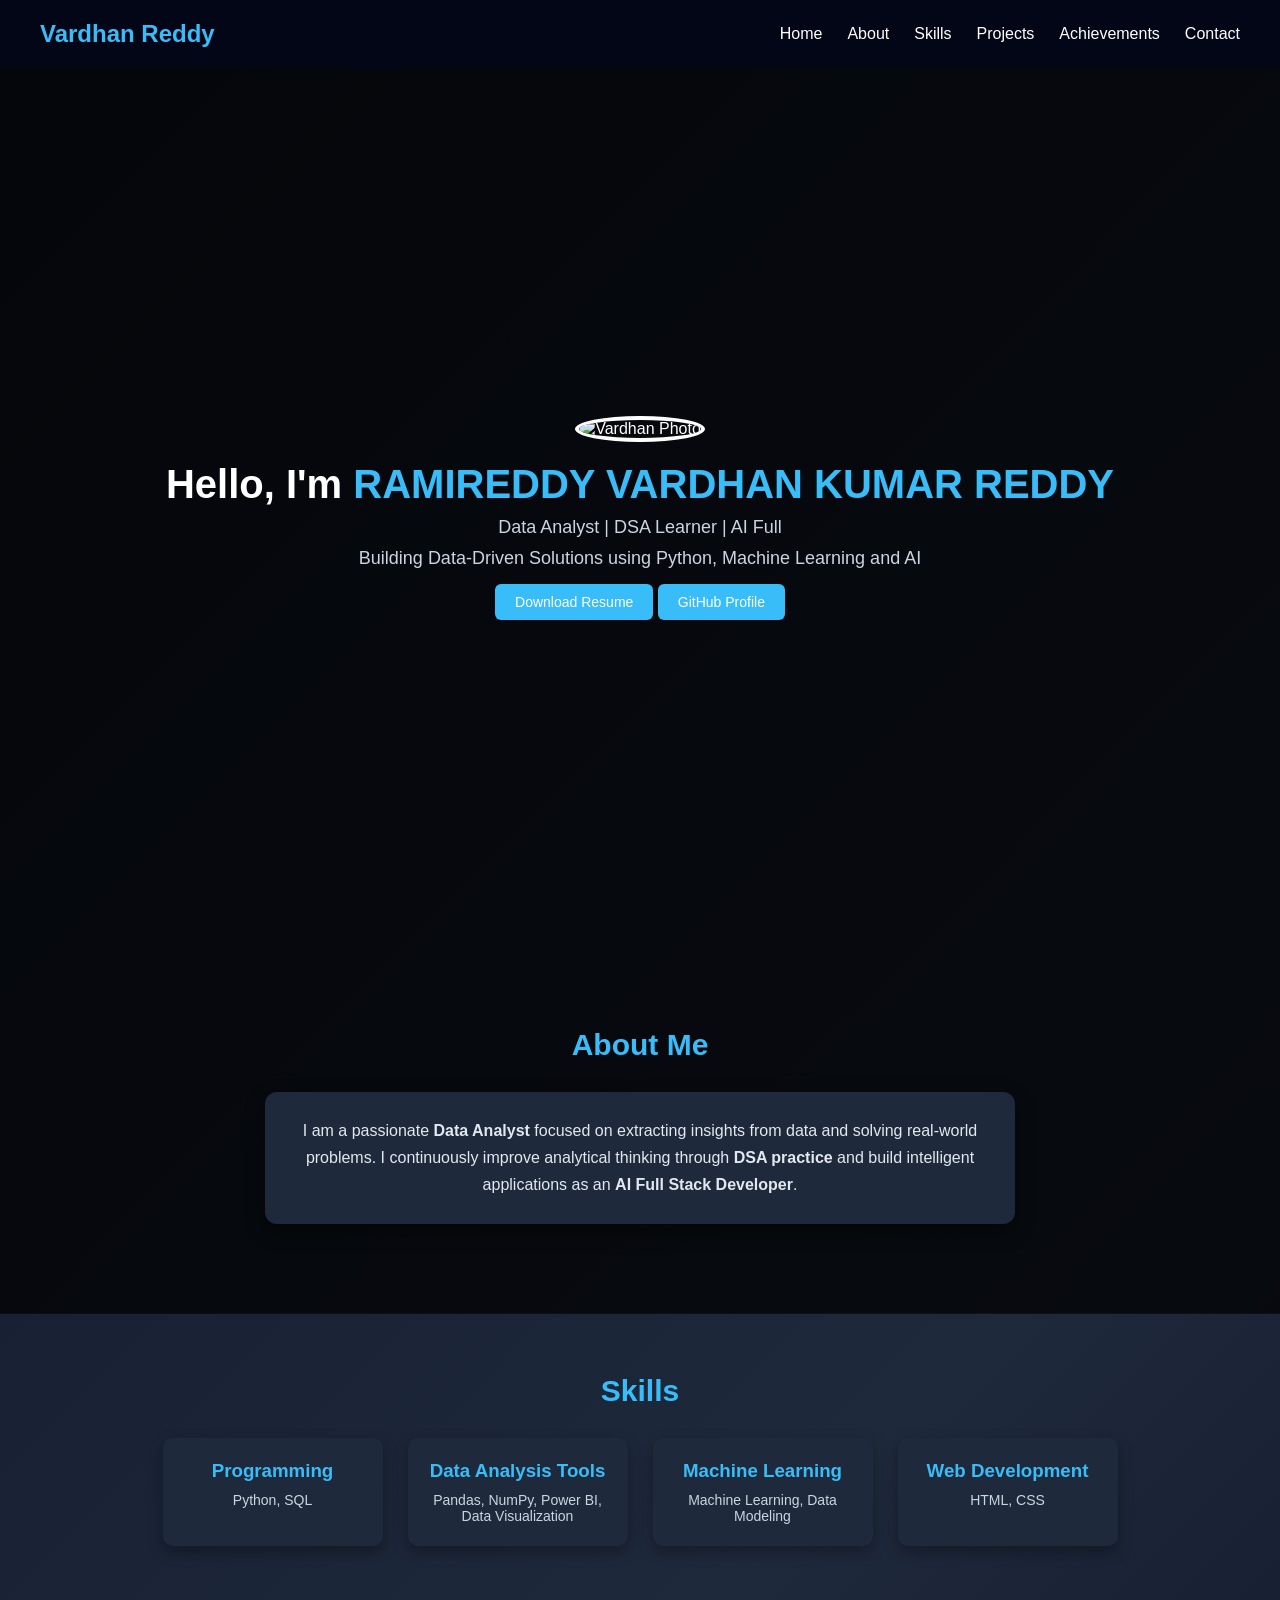
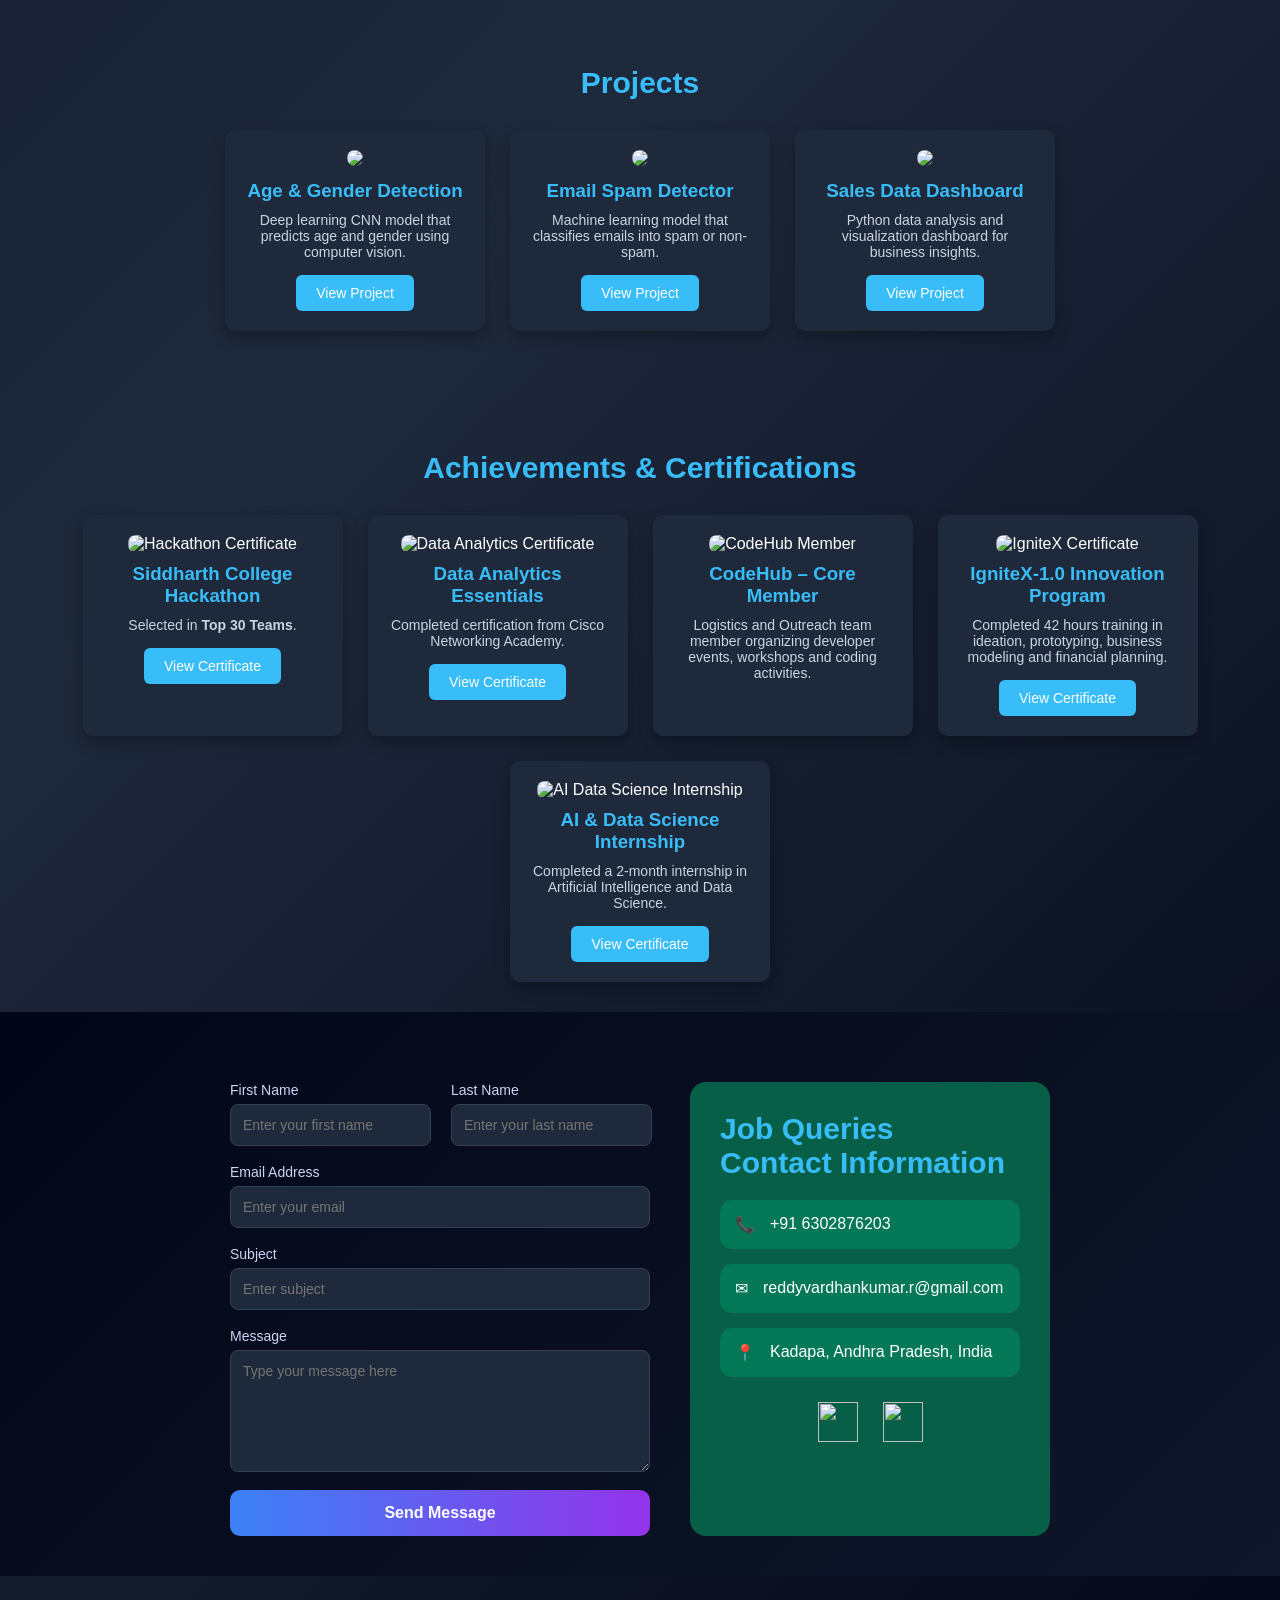
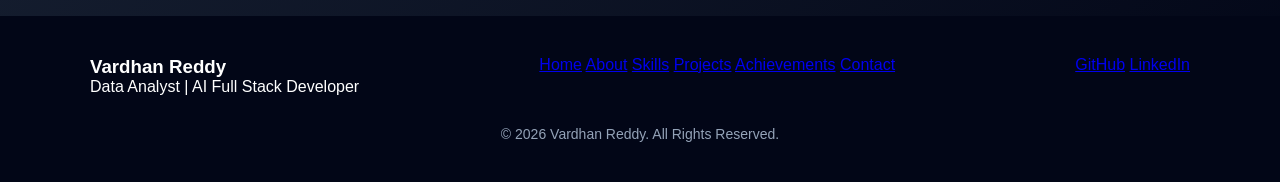
==== index.html @ 413d6df6 "Add files via upload" ====
<!DOCTYPE html>
<html lang="en">

<head>
<meta charset="UTF-8">
<meta name="viewport" content="width=device-width, initial-scale=1.0">

<title>Vardhan Reddy | Data Analyst Portfolio</title>

<link rel="stylesheet" href="style.css">
<link rel="icon" href="images/favicon.png">
</head>

<body>

<header>
<nav class="navbar">

<h2 class="logo">Vardhan Reddy</h2>

<ul class="nav-links">
<li><a href="#home">Home</a></li>
<li><a href="#about">About</a></li>
<li><a href="#skills">Skills</a></li>
<li><a href="#projects">Projects</a></li>
<li><a href="#achievements">Achievements</a></li>
<li><a href="#contact">Contact</a></li>
</ul>

</nav>
</header>


<!-- HERO -->

<section id="home" class="hero">

<div class="hero-text">

<img src="images/profile.png" class="profile-photo" alt="Vardhan Photo">

<h1>Hello, I'm <span>RAMIREDDY VARDHAN KUMAR REDDY</span></h1>

<p id="typing"></p>

<p>
Building Data-Driven Solutions using Python, Machine Learning and AI
</p>

<a href="images/resume/vardhan_resume.pdf" class="btn" download>
Download Resume
</a>

<a href="https://github.com/reddyvardhankumarr-glitch" target="_blank" class="btn">
GitHub Profile
</a>

</div>

</section>


<!-- ABOUT -->

<section id="about">

<h2>About Me</h2>

<div class="about-box">
<p>
I am a passionate <strong>Data Analyst</strong> focused on extracting insights from data and solving real-world problems.
I continuously improve analytical thinking through <strong>DSA practice</strong> and build intelligent applications as an
<strong>AI Full Stack Developer</strong>.
</p>
</div>

</section>


<!-- SKILLS -->

<section id="skills">

<h2>Skills</h2>

<div class="skills-category-container">

<div class="skills-category">
<h3>Programming</h3>
<p>Python, SQL</p>
</div>

<div class="skills-category">
<h3>Data Analysis Tools</h3>
<p>Pandas, NumPy, Power BI, Data Visualization</p>
</div>

<div class="skills-category">
<h3>Machine Learning</h3>
<p>Machine Learning, Data Modeling</p>
</div>

<div class="skills-category">
<h3>Web Development</h3>
<p>HTML, CSS</p>
</div>

</div>

</section>


<!-- PROJECTS -->

<section id="projects">

<h2>Projects</h2>

<div class="projects-container">

<div class="project-card">

<img src="images/project1.png" class="project-img">

<h3>Age & Gender Detection</h3>

<p>
Deep learning CNN model that predicts age and gender using computer vision.
</p>

<a href="https://github.com/yourusername/age-gender-detection" target="_blank" class="btn">
View Project
</a>

</div>

<div class="project-card">

<img src="images/project2.png" class="project-img">

<h3>Email Spam Detector</h3>

<p>
Machine learning model that classifies emails into spam or non-spam.
</p>

<a href="https://github.com/yourusername/email-spam-detector" target="_blank" class="btn">
View Project
</a>

</div>

<div class="project-card">

<img src="images/project3.png" class="project-img">

<h3>Sales Data Dashboard</h3>

<p>
Python data analysis and visualization dashboard for business insights.
</p>

<a href="https://github.com/yourusername/sales-dashboard" target="_blank" class="btn">
View Project
</a>

</div>

</div>

</section>


<!-- ACHIEVEMENTS -->
<section id="achievements">

<h2>Achievements & Certifications</h2>

<div class="projects-container">

<div class="project-card">
<img src="images/hackhaton.png" class="project-img" alt="Hackathon Certificate">
<h3>Siddharth College Hackathon</h3>
<p>Selected in <strong>Top 30 Teams</strong>.</p>
<a href="images/hackaton.jpg" target="_blank" class="btn">View Certificate</a>
</div>


<div class="project-card">
<img src="images/dataessential.png" class="project-img" alt="Data Analytics Certificate">
<h3>Data Analytics Essentials</h3>
<p>Completed certification from Cisco Networking Academy.</p>
<a href="certificates/vardhan data science certificate.pdf" target="_blank" class="btn">
View Certificate
</a>
</div>


<div class="project-card">
<img src="images/codehub.png" class="project-img" alt="CodeHub Member">
<h3>CodeHub – Core Member</h3>
<p>
Logistics and Outreach team member organizing developer events,
workshops and coding activities.
</p>
</div>


<div class="project-card">
<img src="images/wadhwani-cert.png" class="project-img" alt="IgniteX Certificate">
<h3>IgniteX-1.0 Innovation Program</h3>
<p>
Completed 42 hours training in ideation, prototyping,
business modeling and financial planning.
</p>
<a href="certificates/wadwaniinternship.pdf" target="_blank" class="btn">
View Certificate
</a>
</div>


<div class="project-card">
<img src="images/datascience-cert.png" class="project-img" alt="AI Data Science Internship">
<h3>AI & Data Science Internship</h3>
<p>
Completed a 2-month internship in Artificial Intelligence
and Data Science.
</p>
<a href="certificates/datascienceintern.pdf" target="_blank" class="btn">
View Certificate
</a>
</div>

</div>

</section>
<!-- CONTACT -->

<section id="contact">

<div class="contact-wrapper">

<div class="contact-form">

<div class="row">

<div class="field">
<label>First Name</label>
<input type="text" placeholder="Enter your first name">
</div>

<div class="field">
<label>Last Name</label>
<input type="text" placeholder="Enter your last name">
</div>

</div>

<div class="field">
<label>Email Address</label>
<input type="email" placeholder="Enter your email">
</div>

<div class="field">
<label>Subject</label>
<input type="text" placeholder="Enter subject">
</div>

<div class="field">
<label>Message</label>
<textarea rows="6" placeholder="Type your message here"></textarea>
</div>

<button class="send-btn">Send Message</button>

</div>


<div class="contact-info">

<h2>Job Queries<br>Contact Information</h2>

<div class="info-card">
<span>📞</span>
<p>+91 6302876203</p>
</div>

<div class="info-card">
<span>✉</span>
<p>reddyvardhankumar.r@gmail.com</p>
</div>

<div class="info-card">
<span>📍</span>
<p>Kadapa, Andhra Pradesh, India</p>
</div>

<div class="social-container">

<a href="https://github.com/reddyvardhankumarr-glitch" target="_blank">
<img class="icon" src="images/github.png">
</a>

<a href="https://www.linkedin.com/in/vardhan-kumar-reddy-rami-reddy-b41491299" target="_blank">
<img class="icon" src="images/linkedin.png">
</a>

</div>

</div>

</div>

</section>


<footer class="footer">

<div class="footer-container">

<div class="footer-left">
<h3>Vardhan Reddy</h3>
<p>Data Analyst | AI Full Stack Developer</p>
</div>

<div class="footer-links">
<a href="#home">Home</a>
<a href="#about">About</a>
<a href="#skills">Skills</a>
<a href="#projects">Projects</a>
<a href="#achievements">Achievements</a>
<a href="#contact">Contact</a>
</div>

<div class="footer-social">
<a href="https://github.com/reddyvardhankumarr-glitch" target="_blank">GitHub</a>
<a href="https://www.linkedin.com/in/vardhan-kumar-reddy-rami-reddy-b41491299" target="_blank">LinkedIn</a>
</div>

</div>

<p class="footer-copy">
© 2026 Vardhan Reddy. All Rights Reserved.
</p>

</footer>

<button onclick="scrollToTop()" id="topBtn">↑</button>

<script src="script.js"></script>

</body>
</html>
---- style.css ----
*{
margin:0;
padding:0;
box-sizing:border-box;
font-family:Arial, sans-serif;
scroll-behavior:smooth;
}

/* Body */

body{
background:linear-gradient(135deg,#0f172a,#1e293b,#020617);
color:white;
animation:fadeIn 1s ease;
}

@keyframes fadeIn{
from{opacity:0;}
to{opacity:1;}
}

/* ================= */
/* NAVBAR */
/* ================= */

.navbar{
display:flex;
justify-content:space-between;
align-items:center;
padding:20px 40px;
background:#020617;
position:sticky;
top:0;
z-index:1000;
}

.logo{
font-size:24px;
font-weight:bold;
color:#38bdf8;
}

.nav-links{
display:flex;
list-style:none;
}

.nav-links li{
margin-left:25px;
}

.nav-links a{
color:white;
text-decoration:none;
font-size:16px;
transition:0.3s;
}

.nav-links a:hover{
color:#38bdf8;
}

/* ================= */
/* HERO */
/* ================= */

.hero{
height:100vh;
display:flex;
align-items:center;
justify-content:center;
text-align:center;
}

.hero h1{
font-size:40px;
margin-bottom:10px;
}

.hero span{
color:#38bdf8;
}

.hero p{
font-size:18px;
margin-top:10px;
color:#cbd5e1;
max-width:600px;
margin-left:auto;
margin-right:auto;
}

/* Profile Photo */

.profile-photo{
width:220px;
height:220px;
border-radius:50%;
object-fit:cover;
object-position:top;
border:4px solid #fff;
margin-bottom:20px;
}
/* ================= */
/* BUTTONS */
/* ================= */

.btn{
display:inline-block;
margin-top:15px;
padding:10px 20px;
background:#38bdf8;
color:white;
text-decoration:none;
border-radius:6px;
font-size:14px;
transition:0.3s;
}

.btn:hover{
background:#0ea5e9;
}

/* ================= */
/* SECTIONS */
/* ================= */

section{
padding:60px 40px;
text-align:center;
}

section h2{
font-size:30px;
margin-bottom:20px;
color:#38bdf8;
}

/* ================= */
/* ABOUT */
/* ================= */

.about-box{
max-width:750px;
margin:30px auto;
padding:25px 30px;
background:#1e293b;
border-radius:12px;
box-shadow:0 8px 20px rgba(0,0,0,0.4);
line-height:1.7;
color:#e2e8f0;
transition:0.3s;
}

.about-box:hover{
transform:translateY(-5px);
background:#334155;
}

/* ================= */
/* SKILLS */
/* ================= */

.skills-category-container{
display:flex;
justify-content:center;
flex-wrap:wrap;
gap:25px;
margin-top:30px;
}

.skills-category{
background:#1e293b;
padding:22px;
width:220px;
border-radius:10px;
box-shadow:0 6px 15px rgba(0,0,0,0.3);
transition:0.3s;
}

.skills-category:hover{
transform:translateY(-8px);
background:#334155;
}

.skills-category h3{
color:#38bdf8;
margin-bottom:10px;
}

.skills-category p{
color:#cbd5e1;
font-size:14px;
}

/* ================= */
/* PROJECTS */
/* ================= */

.projects-container{
display:flex;
flex-wrap:wrap;
justify-content:center;
gap:25px;
margin-top:30px;
}

.project-card{
width:260px;
padding:20px;
background:#1e293b;
border-radius:10px;
box-shadow:0 6px 15px rgba(0,0,0,0.3);
transition:0.4s;
opacity:0;
transform:translateY(40px);
}

.project-card:hover{
transform:translateY(-10px);
background:#334155;
}

.project-img{
width:100%;
border-radius:8px;
margin-bottom:10px;
}

.project-card h3{
color:#38bdf8;
margin-bottom:10px;
}

.project-card p{
color:#cbd5e1;
font-size:14px;
}
#certifications{
padding:60px 40px;
text-align:center;
}

.cert-container{
display:flex;
justify-content:center;
gap:30px;
flex-wrap:wrap;
margin-top:30px;
}

.cert-card{
width:280px;
background:#1e293b;
border-radius:10px;
overflow:hidden;
text-decoration:none;
color:white;
box-shadow:0 6px 15px rgba(0,0,0,0.3);
transition:0.4s;
}

.cert-card:hover{
transform:translateY(-10px);
background:#334155;
}

.cert-card img{
width:100%;
height:180px;
object-fit:cover;
}

.cert-info{
padding:15px;
}

.cert-info h3{
color:#38bdf8;
margin-bottom:8px;
font-size:18px;
}

.cert-info p{
font-size:14px;
color:#cbd5e1;
}

/* ================= */
/* ACHIEVEMENTS */
/* ================= */

#achievements{
padding-bottom:30px;
}

.achievement-timeline{
max-width:600px;
margin:auto;
margin-top:20px;
}

.timeline-item{
background:#1e293b;
padding:20px;
border-radius:10px;
box-shadow:0 6px 15px rgba(0,0,0,0.3);
margin-bottom:15px;
transition:0.3s;
}

.timeline-item:hover{
transform:translateY(-6px);
background:#334155;
}

.year{
display:inline-block;
background:#38bdf8;
color:#020617;
padding:4px 10px;
border-radius:6px;
font-size:13px;
font-weight:bold;
margin-bottom:10px;
}

.timeline-item p{
color:#cbd5e1;
margin-bottom:12px;
}

/* ================= */
/* CONTACT */
/* ================= */

#contact{
padding:40px 40px;
background:linear-gradient(135deg,#020617,#0f172a);
}

.contact-wrapper{
display:flex;
justify-content:center;
gap:40px;
flex-wrap:wrap;
margin-top:30px;
}

.contact-form{
width:420px;
text-align:left;
}

.row{
display:flex;
gap:20px;
}

.field{
display:flex;
flex-direction:column;
margin-bottom:18px;
width:100%;
}

.field label{
margin-bottom:6px;
font-size:14px;
color:#cbd5f5;
}

.field input,
.field textarea{
background:#1e293b;
border:1px solid #334155;
padding:12px;
border-radius:8px;
color:white;
font-size:14px;
}

.send-btn{
width:100%;
padding:14px;
border:none;
border-radius:10px;
font-size:16px;
font-weight:bold;
background:linear-gradient(90deg,#3b82f6,#9333ea);
color:white;
cursor:pointer;
}

.contact-info{
background:#065f46;
padding:30px;
border-radius:16px;
width:360px;
text-align:left;
}

.info-card{
display:flex;
align-items:center;
gap:15px;
background:#047857;
padding:15px;
border-radius:12px;
margin-bottom:15px;
}

.social-container{
display:flex;
justify-content:center;
gap:25px;
margin-top:25px;
}

.icon{
width:40px;
height:40px;
cursor:pointer;
transition:0.3s;
}

.icon:hover{
transform:scale(1.2);
}

/* ================= */
/* FOOTER */
/* ================= */

.footer{
background:#020617;
padding:40px 20px;
margin-top:40px;
}

.footer-container{
max-width:1100px;
margin:auto;
display:flex;
justify-content:space-between;
flex-wrap:wrap;
gap:30px;
}

.footer-copy{
text-align:center;
margin-top:30px;
color:#94a3b8;
font-size:14px;
}

/* ================= */
/* BACK TO TOP */
/* ================= */

#topBtn{
position:fixed;
bottom:30px;
right:30px;
background:#38bdf8;
color:white;
border:none;
padding:10px 14px;
border-radius:6px;
font-size:18px;
cursor:pointer;
box-shadow:0 4px 10px rgba(0,0,0,0.3);
display:none;
}
.hero,
#about{
background: linear-gradient(rgba(0,0,0,0.75), rgba(0,0,0,0.75)),
url("images/background.png");
background-size: cover;
background-position: center;
background-repeat: no-repeat;
}

/* ================= */
/* MOBILE */
/* ================= */

@media(max-width:768px){

.nav-links{
display:none;
}

.skills-category-container{
flex-direction:column;
align-items:center;
}

.projects-container{
flex-direction:column;
align-items:center;
}

.hero h1{
font-size:28px;
}

.row{
flex-direction:column;
}

.contact-wrapper{
flex-direction:column;
align-items:center;
}

.footer-container{
flex-direction:column;
align-items:center;
text-align:center;
}

}
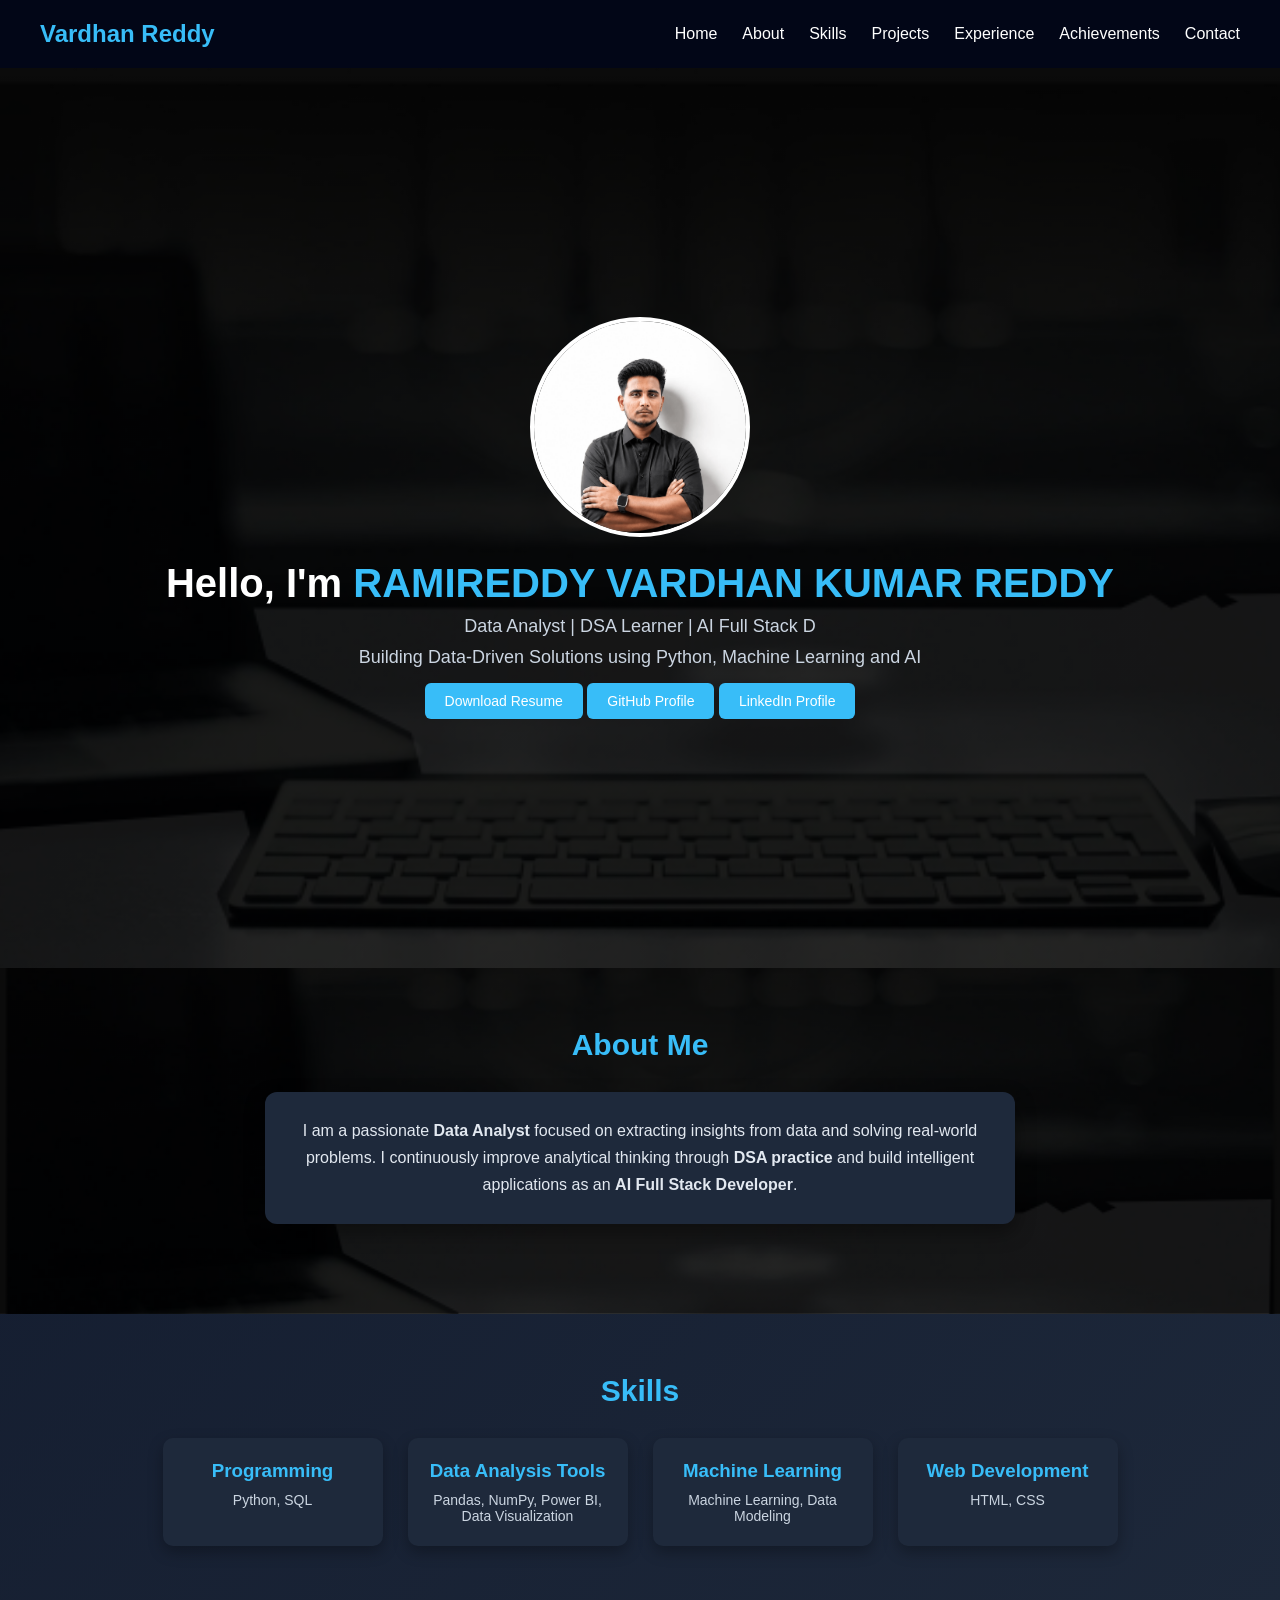
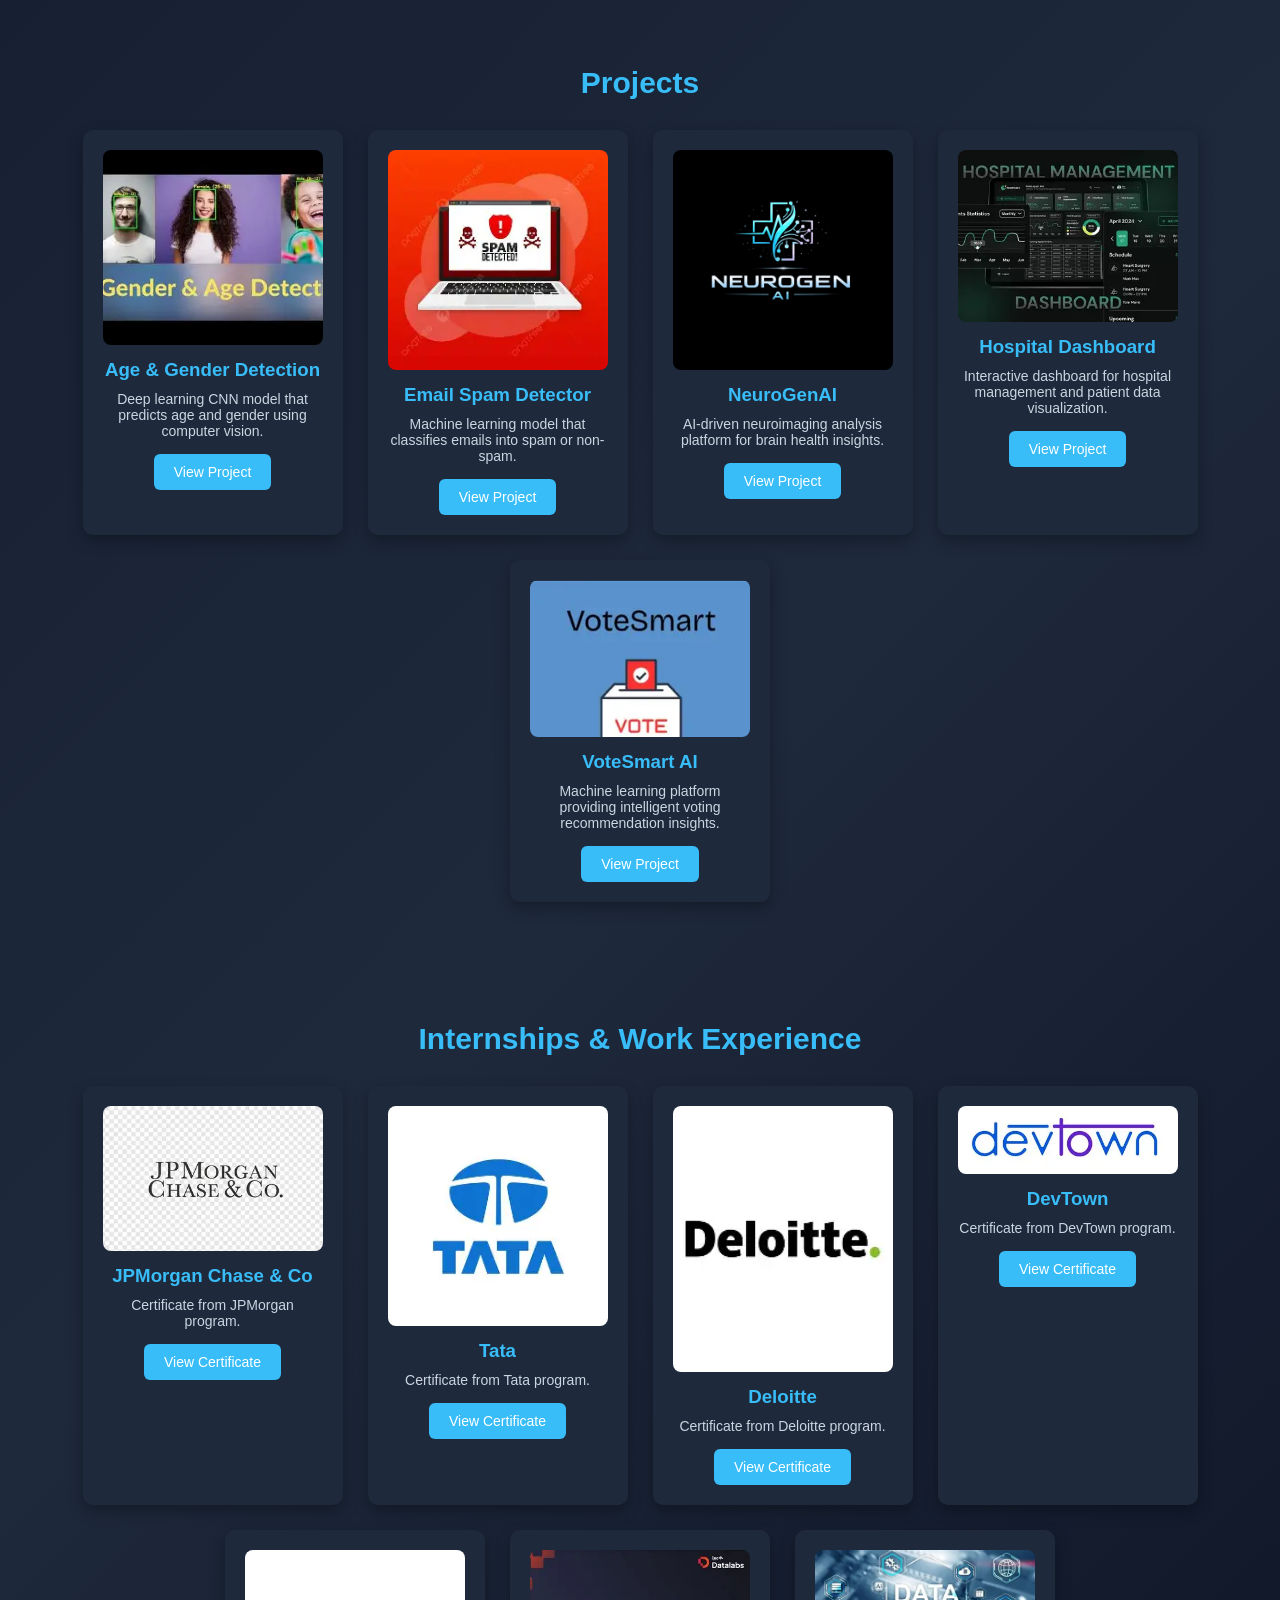
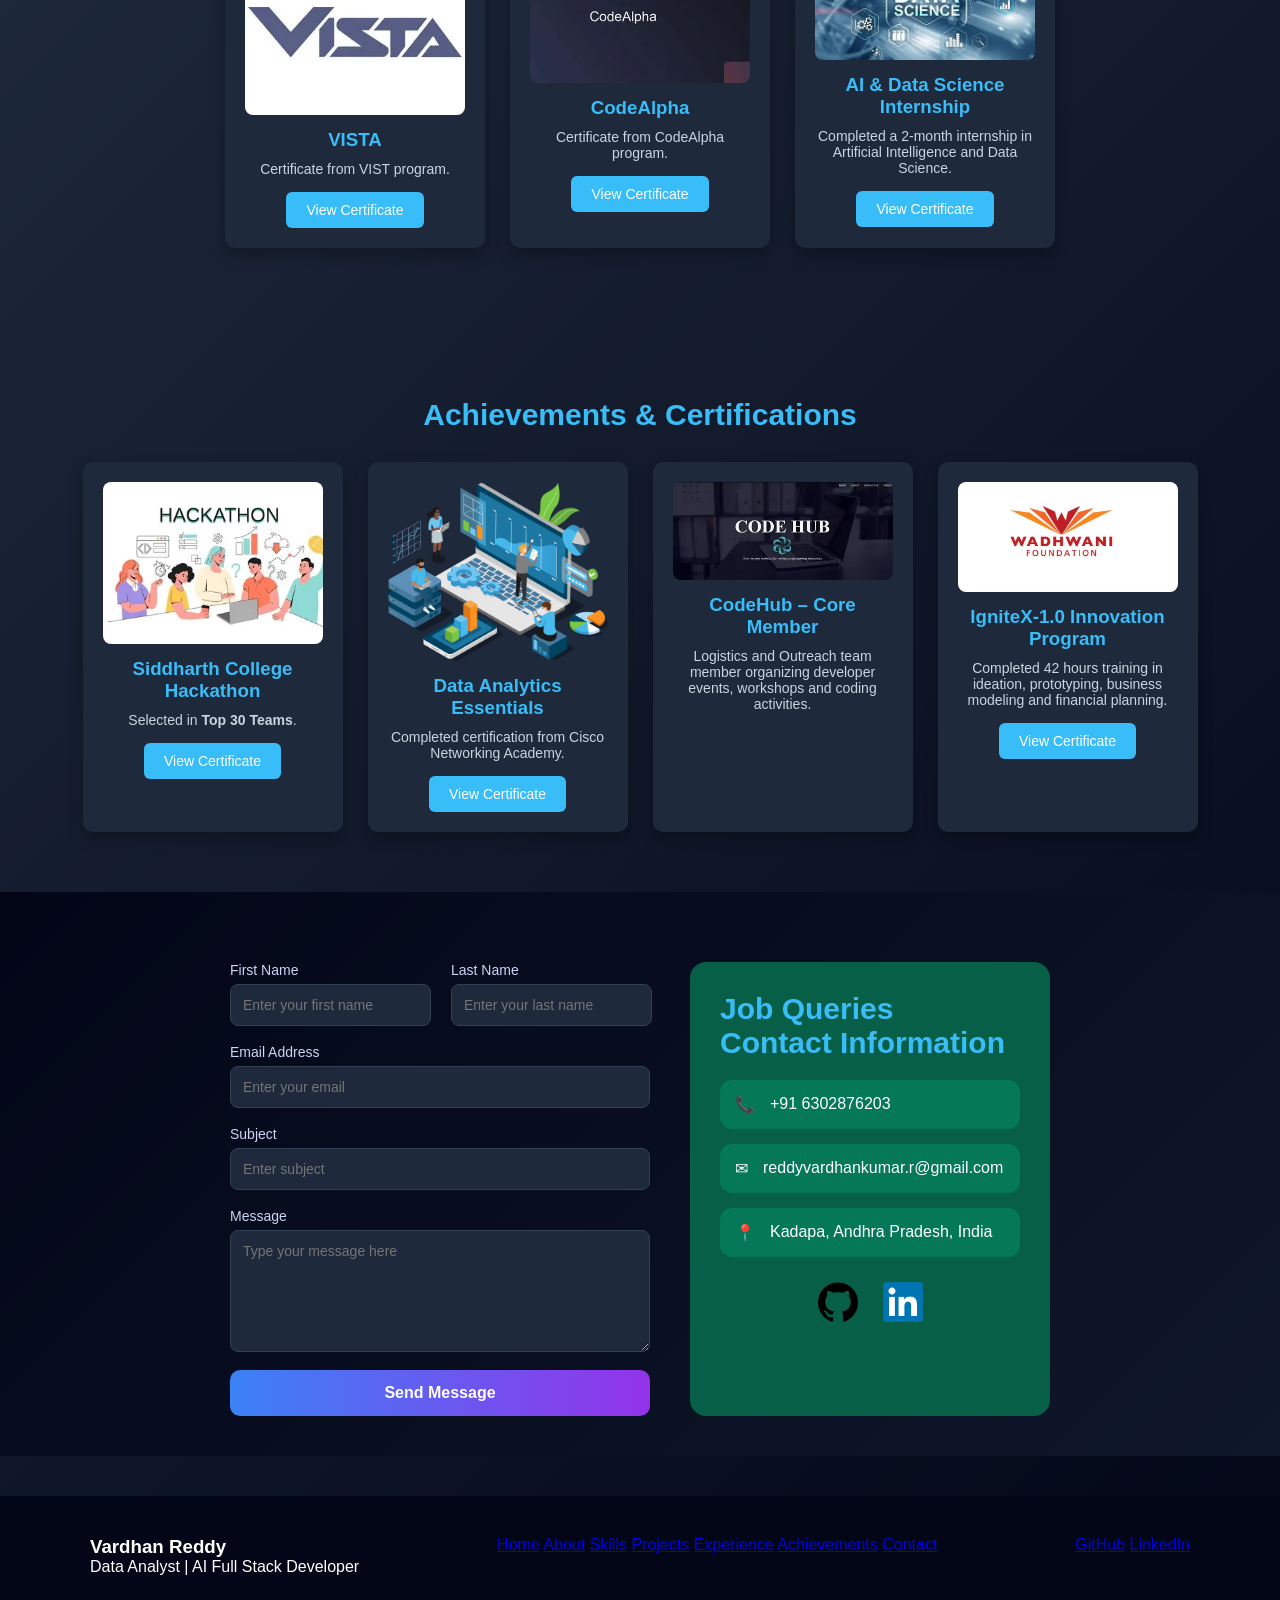
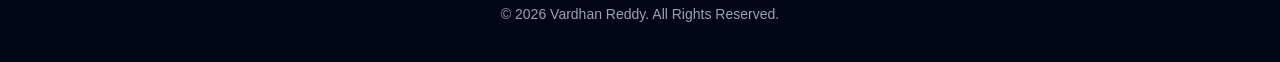
==== commit bc487fee: "Updated portfolio fixed" ====
--- a/index.html
+++ b/index.html
@@ -2,352 +2,375 @@
 <html lang="en">
 
 <head>
-<meta charset="UTF-8">
-<meta name="viewport" content="width=device-width, initial-scale=1.0">
-
-<title>Vardhan Reddy | Data Analyst Portfolio</title>
-
-<link rel="stylesheet" href="style.css">
-<link rel="icon" href="images/favicon.png">
+    <meta charset="UTF-8">
+    <meta name="viewport" content="width=device-width, initial-scale=1.0">
+
+    <title>Vardhan Reddy | Data Analyst Portfolio</title>
+
+    <link rel="stylesheet" href="style.css">
+    <link rel="icon" href="images/favicon.png">
 </head>
 
 <body>
 
-<header>
-<nav class="navbar">
-
-<h2 class="logo">Vardhan Reddy</h2>
-
-<ul class="nav-links">
-<li><a href="#home">Home</a></li>
-<li><a href="#about">About</a></li>
-<li><a href="#skills">Skills</a></li>
-<li><a href="#projects">Projects</a></li>
-<li><a href="#achievements">Achievements</a></li>
-<li><a href="#contact">Contact</a></li>
-</ul>
-
-</nav>
-</header>
-
-
-<!-- HERO -->
-
-<section id="home" class="hero">
-
-<div class="hero-text">
-
-<img src="images/profile.png" class="profile-photo" alt="Vardhan Photo">
-
-<h1>Hello, I'm <span>RAMIREDDY VARDHAN KUMAR REDDY</span></h1>
-
-<p id="typing"></p>
-
-<p>
-Building Data-Driven Solutions using Python, Machine Learning and AI
-</p>
-
-<a href="images/resume/vardhan_resume.pdf" class="btn" download>
-Download Resume
-</a>
-
-<a href="https://github.com/reddyvardhankumarr-glitch" target="_blank" class="btn">
-GitHub Profile
-</a>
-
-</div>
-
-</section>
-
-
-<!-- ABOUT -->
-
-<section id="about">
-
-<h2>About Me</h2>
-
-<div class="about-box">
-<p>
-I am a passionate <strong>Data Analyst</strong> focused on extracting insights from data and solving real-world problems.
-I continuously improve analytical thinking through <strong>DSA practice</strong> and build intelligent applications as an
-<strong>AI Full Stack Developer</strong>.
-</p>
-</div>
-
-</section>
-
-
-<!-- SKILLS -->
-
-<section id="skills">
-
-<h2>Skills</h2>
-
-<div class="skills-category-container">
-
-<div class="skills-category">
-<h3>Programming</h3>
-<p>Python, SQL</p>
-</div>
-
-<div class="skills-category">
-<h3>Data Analysis Tools</h3>
-<p>Pandas, NumPy, Power BI, Data Visualization</p>
-</div>
-
-<div class="skills-category">
-<h3>Machine Learning</h3>
-<p>Machine Learning, Data Modeling</p>
-</div>
-
-<div class="skills-category">
-<h3>Web Development</h3>
-<p>HTML, CSS</p>
-</div>
-
-</div>
-
-</section>
-
-
-<!-- PROJECTS -->
-
-<section id="projects">
-
-<h2>Projects</h2>
-
-<div class="projects-container">
-
-<div class="project-card">
-
-<img src="images/project1.png" class="project-img">
-
-<h3>Age & Gender Detection</h3>
-
-<p>
-Deep learning CNN model that predicts age and gender using computer vision.
-</p>
-
-<a href="https://github.com/yourusername/age-gender-detection" target="_blank" class="btn">
-View Project
-</a>
-
-</div>
-
-<div class="project-card">
-
-<img src="images/project2.png" class="project-img">
-
-<h3>Email Spam Detector</h3>
-
-<p>
-Machine learning model that classifies emails into spam or non-spam.
-</p>
-
-<a href="https://github.com/yourusername/email-spam-detector" target="_blank" class="btn">
-View Project
-</a>
-
-</div>
-
-<div class="project-card">
-
-<img src="images/project3.png" class="project-img">
-
-<h3>Sales Data Dashboard</h3>
-
-<p>
-Python data analysis and visualization dashboard for business insights.
-</p>
-
-<a href="https://github.com/yourusername/sales-dashboard" target="_blank" class="btn">
-View Project
-</a>
-
-</div>
-
-</div>
-
-</section>
-
-
-<!-- ACHIEVEMENTS -->
-<section id="achievements">
-
-<h2>Achievements & Certifications</h2>
-
-<div class="projects-container">
-
-<div class="project-card">
-<img src="images/hackhaton.png" class="project-img" alt="Hackathon Certificate">
-<h3>Siddharth College Hackathon</h3>
-<p>Selected in <strong>Top 30 Teams</strong>.</p>
-<a href="images/hackaton.jpg" target="_blank" class="btn">View Certificate</a>
-</div>
-
-
-<div class="project-card">
-<img src="images/dataessential.png" class="project-img" alt="Data Analytics Certificate">
-<h3>Data Analytics Essentials</h3>
-<p>Completed certification from Cisco Networking Academy.</p>
-<a href="certificates/vardhan data science certificate.pdf" target="_blank" class="btn">
-View Certificate
-</a>
-</div>
-
-
-<div class="project-card">
-<img src="images/codehub.png" class="project-img" alt="CodeHub Member">
-<h3>CodeHub – Core Member</h3>
-<p>
-Logistics and Outreach team member organizing developer events,
-workshops and coding activities.
-</p>
-</div>
-
-
-<div class="project-card">
-<img src="images/wadhwani-cert.png" class="project-img" alt="IgniteX Certificate">
-<h3>IgniteX-1.0 Innovation Program</h3>
-<p>
-Completed 42 hours training in ideation, prototyping,
-business modeling and financial planning.
-</p>
-<a href="certificates/wadwaniinternship.pdf" target="_blank" class="btn">
-View Certificate
-</a>
-</div>
-
-
-<div class="project-card">
-<img src="images/datascience-cert.png" class="project-img" alt="AI Data Science Internship">
-<h3>AI & Data Science Internship</h3>
-<p>
-Completed a 2-month internship in Artificial Intelligence
-and Data Science.
-</p>
-<a href="certificates/datascienceintern.pdf" target="_blank" class="btn">
-View Certificate
-</a>
-</div>
-
-</div>
-
-</section>
-<!-- CONTACT -->
-
-<section id="contact">
-
-<div class="contact-wrapper">
-
-<div class="contact-form">
-
-<div class="row">
-
-<div class="field">
-<label>First Name</label>
-<input type="text" placeholder="Enter your first name">
-</div>
-
-<div class="field">
-<label>Last Name</label>
-<input type="text" placeholder="Enter your last name">
-</div>
-
-</div>
-
-<div class="field">
-<label>Email Address</label>
-<input type="email" placeholder="Enter your email">
-</div>
-
-<div class="field">
-<label>Subject</label>
-<input type="text" placeholder="Enter subject">
-</div>
-
-<div class="field">
-<label>Message</label>
-<textarea rows="6" placeholder="Type your message here"></textarea>
-</div>
-
-<button class="send-btn">Send Message</button>
-
-</div>
-
-
-<div class="contact-info">
-
-<h2>Job Queries<br>Contact Information</h2>
-
-<div class="info-card">
-<span>📞</span>
-<p>+91 6302876203</p>
-</div>
-
-<div class="info-card">
-<span>✉</span>
-<p>reddyvardhankumar.r@gmail.com</p>
-</div>
-
-<div class="info-card">
-<span>📍</span>
-<p>Kadapa, Andhra Pradesh, India</p>
-</div>
-
-<div class="social-container">
-
-<a href="https://github.com/reddyvardhankumarr-glitch" target="_blank">
-<img class="icon" src="images/github.png">
-</a>
-
-<a href="https://www.linkedin.com/in/vardhan-kumar-reddy-rami-reddy-b41491299" target="_blank">
-<img class="icon" src="images/linkedin.png">
-</a>
-
-</div>
-
-</div>
-
-</div>
-
-</section>
-
-
-<footer class="footer">
-
-<div class="footer-container">
-
-<div class="footer-left">
-<h3>Vardhan Reddy</h3>
-<p>Data Analyst | AI Full Stack Developer</p>
-</div>
-
-<div class="footer-links">
-<a href="#home">Home</a>
-<a href="#about">About</a>
-<a href="#skills">Skills</a>
-<a href="#projects">Projects</a>
-<a href="#achievements">Achievements</a>
-<a href="#contact">Contact</a>
-</div>
-
-<div class="footer-social">
-<a href="https://github.com/reddyvardhankumarr-glitch" target="_blank">GitHub</a>
-<a href="https://www.linkedin.com/in/vardhan-kumar-reddy-rami-reddy-b41491299" target="_blank">LinkedIn</a>
-</div>
-
-</div>
-
-<p class="footer-copy">
-© 2026 Vardhan Reddy. All Rights Reserved.
-</p>
-
-</footer>
-
-<button onclick="scrollToTop()" id="topBtn">↑</button>
-
-<script src="script.js"></script>
+    <header>
+        <nav class="navbar">
+
+            <h2 class="logo">Vardhan Reddy</h2>
+
+            <ul class="nav-links">
+                <li><a href="#home">Home</a></li>
+                <li><a href="#about">About</a></li>
+                <li><a href="#skills">Skills</a></li>
+                <li><a href="#projects">Projects</a></li>
+                <li><a href="#experience">Experience</a></li>
+                <li><a href="#achievements">Achievements</a></li>
+                <li><a href="#contact">Contact</a></li>
+            </ul>
+
+        </nav>
+    </header>
+
+
+    <!-- HERO -->
+
+    <section id="home" class="hero">
+
+        <div class="hero-text">
+
+            <img src="images/profile.png" class="profile-photo" alt="Vardhan Photo">
+
+            <h1>Hello, I'm <span>RAMIREDDY VARDHAN KUMAR REDDY</span></h1>
+
+            <p id="typing"></p>
+
+            <p>
+                Building Data-Driven Solutions using Python, Machine Learning and AI
+            </p>
+
+            <a href="images/resume/vardhan_resume024.pdf" class="btn" download>
+                Download Resume
+            </a>
+
+            <a href="https://github.com/VardhanReddy024" target="_blank" class="btn">
+                GitHub Profile            </a>
+            <a href="https://www.linkedin.com/in/vardhan-kumar-reddy-rami-reddy-b41491299" target="_blank" class="btn">
+                LinkedIn Profile
+            </a>
+        </div>
+
+    </section>
+
+
+    <!-- ABOUT -->
+
+    <section id="about">
+
+        <h2>About Me</h2>
+
+        <div class="about-box">
+            <p>
+                I am a passionate <strong>Data Analyst</strong> focused on extracting insights from data and solving
+                real-world problems.
+                I continuously improve analytical thinking through <strong>DSA practice</strong> and build intelligent
+                applications as an
+                <strong>AI Full Stack Developer</strong>.
+            </p>
+        </div>
+
+    </section>
+
+
+    <!-- SKILLS -->
+
+    <section id="skills">
+
+        <h2>Skills</h2>
+
+        <div class="skills-category-container">
+
+            <div class="skills-category">
+                <h3>Programming</h3>
+                <p>Python, SQL</p>
+            </div>
+
+            <div class="skills-category">
+                <h3>Data Analysis Tools</h3>
+                <p>Pandas, NumPy, Power BI, Data Visualization</p>
+            </div>
+
+            <div class="skills-category">
+                <h3>Machine Learning</h3>
+                <p>Machine Learning, Data Modeling</p>
+            </div>
+
+            <div class="skills-category">
+                <h3>Web Development</h3>
+                <p>HTML, CSS</p>
+            </div>
+
+        </div>
+
+    </section>
+
+
+    <!-- PROJECTS -->
+
+    <section id="projects">
+
+        <h2>Projects</h2>
+
+        <div class="projects-container">
+
+            <div class="project-card">
+                <img src="images/project1.png" class="project-img" alt="Age & Gender Detection">
+                <h3>Age & Gender Detection</h3>
+                <p>Deep learning CNN model that predicts age and gender using computer vision.</p>
+                <a href="https://github.com/VardhanReddy024/age-gender-detection-system" target="_blank" class="btn">View
+                    Project</a>
+            </div>
+            <div class="project-card">
+                <img src="images/project2.png" class="project-img" alt="Email Spam Detector">
+                <h3>Email Spam Detector</h3>
+                <p>Machine learning model that classifies emails into spam or non-spam.</p>
+                <a href="https://github.com/VardhanReddy024/email_spam_detector" target="_blank" class="btn">View
+                    Project</a>
+            </div>
+            
+            <div class="project-card">
+                <img src="images/neurogenai.png" class="project-img" alt="NeuroGenAI">
+                <h3>NeuroGenAI</h3>
+                <p>AI-driven neuroimaging analysis platform for brain health insights.</p>
+                <a href="https://github.com/VardhanReddy024/NeuroGenAI" target="_blank" class="btn">View Project</a>
+            </div>
+            <div class="project-card">
+                <img src="images/hospital_dashboard.png" class="project-img" alt="Hospital Dashboard">
+                <h3>Hospital Dashboard</h3>
+                <p>Interactive dashboard for hospital management and patient data visualization.</p>
+                <a href="https://github.com/VardhanReddy024/hosptial_dashboard" target="_blank" class="btn">View
+                    Project</a>
+            </div>
+            <div class="project-card">
+                <img src="images/votesmart_ai.png" class="project-img" alt="VoteSmart AI">
+                <h3>VoteSmart AI</h3>
+                <p>Machine learning platform providing intelligent voting recommendation insights.</p>
+                <a href="https://github.com/VardhanReddy024/votesmart-ai" target="_blank" class="btn">View Project</a>
+            </div>
+
+        </div>
+
+    </section>
+
+
+    <!-- INTERNSHIPS & WORK EXPERIENCE -->
+    <section id="experience">
+
+        <h2>Internships & Work Experience</h2>
+
+        <div class="projects-container">
+            <div class="cert-row">
+                <div class="project-card">
+                    <img src="images/vardhan_jpmorgan.png" class="project-img" alt="Vardhan JPMorgan Certificate">
+                    <h3>JPMorgan Chase & Co</h3>
+                    <p>Certificate from JPMorgan program.</p>
+                    <a href="certificates/vardhanjpmorgan.pdf" target="_blank" class="btn">View Certificate</a>
+                </div>
+                <div class="project-card">
+                    <img src="images/vardhan_tata.png" class="project-img" alt="Vardhan Tata Certificate">
+                    <h3>Tata</h3>
+                    <p>Certificate from Tata program.</p>
+                    <a href="certificates/vardhantata.pdf" target="_blank" class="btn">View Certificate</a>
+                </div>
+                <div class="project-card">
+                    <img src="images/vardhan_delote.png" class="project-img" alt="Vardhan Deloitte Certificate">
+                    <h3>Deloitte</h3>
+                    <p>Certificate from Deloitte program.</p>
+                    <a href="certificates/vardhandeloitte.pdf" target="_blank" class="btn">View Certificate</a>
+                </div>
+                <div class="project-card">
+                    <img src="images/devtown.png" class="project-img" alt="DevTown Certificate">
+                    <h3>DevTown</h3>
+                    <p>Certificate from DevTown program.</p>
+                    <a href="certificates/devtown.pdf" target="_blank" class="btn">View Certificate</a>
+                </div>
+                <div class="project-card">
+                    <img src="images/vist.png" class="project-img" alt="VIST Certificate">
+                    <h3>VISTA</h3>
+                    <p>Certificate from VIST program.</p>
+                    <a href="certificates/vardhanvista.pdf" target="_blank" class="btn">View Certificate</a>
+                </div>
+                <div class="project-card">
+                    <img src="images/codealpha.png" class="project-img" alt="CodeAlpha Certificate">
+                    <h3>CodeAlpha</h3>
+                    <p>Certificate from CodeAlpha program.</p>
+                    <a href="certificates/codealpha.pdf" target="_blank" class="btn">View Certificate</a>
+                </div>
+                <div class="project-card">
+                    <img src="images/datascience-cert.png" class="project-img" alt="AI Data Science Internship">
+                    <h3>AI & Data Science Internship</h3>
+                    <p>Completed a 2-month internship in Artificial Intelligence and Data Science.</p>
+                    <a href="certificates/datascienceintern.pdf" target="_blank" class="btn">View Certificate</a>
+                </div>
+            </div>
+        </div>
+
+    </section>
+
+
+    <!-- ACHIEVEMENTS & CERTIFICATIONS -->
+    <section id="achievements">
+
+        <h2>Achievements & Certifications</h2>
+
+        <div class="projects-container">
+            <div class="cert-row">
+                <div class="project-card">
+                    <img src="images/hackhaton.png" class="project-img" alt="Hackathon Certificate">
+                    <h3>Siddharth College Hackathon</h3>
+                    <p>Selected in <strong>Top 30 Teams</strong>.</p>
+                    <a href="images/hackaton.jpg" target="_blank" class="btn">View Certificate</a>
+                </div>
+                <div class="project-card">
+                    <img src="images/dataessential.png" class="project-img" alt="Data Analytics Certificate">
+                    <h3>Data Analytics Essentials</h3>
+                    <p>Completed certification from Cisco Networking Academy.</p>
+                    <a href="certificates/vardhan data science certificate.pdf" target="_blank" class="btn">View
+                        Certificate</a>
+                </div>
+                <div class="project-card">
+                    <img src="images/codehub.png" class="project-img" alt="CodeHub Member">
+                    <h3>CodeHub – Core Member</h3>
+                    <p>Logistics and Outreach team member organizing developer events, workshops and coding activities.
+                    </p>
+                </div>
+                <div class="project-card">
+                    <img src="images/wadhwani-cert.png" class="project-img" alt="IgniteX Certificate">
+                    <h3>IgniteX-1.0 Innovation Program</h3>
+                    <p>Completed 42 hours training in ideation, prototyping, business modeling and financial planning.
+                    </p>
+                    <a href="certificates/wadwaniinternship.pdf" target="_blank" class="btn">View Certificate</a>
+                </div>
+            </div>
+        </div>
+
+    </section>
+    <!-- CONTACT -->
+
+    <section id="contact">
+
+        <div class="contact-wrapper">
+
+            <div class="contact-form">
+
+                <div class="row">
+
+                    <div class="field">
+                        <label>First Name</label>
+                        <input type="text" placeholder="Enter your first name">
+                    </div>
+
+                    <div class="field">
+                        <label>Last Name</label>
+                        <input type="text" placeholder="Enter your last name">
+                    </div>
+
+                </div>
+
+                <div class="field">
+                    <label>Email Address</label>
+                    <input type="email" placeholder="Enter your email">
+                </div>
+
+                <div class="field">
+                    <label>Subject</label>
+                    <input type="text" placeholder="Enter subject">
+                </div>
+
+                <div class="field">
+                    <label>Message</label>
+                    <textarea rows="6" placeholder="Type your message here"></textarea>
+                </div>
+
+                <button class="send-btn">Send Message</button>
+
+            </div>
+
+
+            <div class="contact-info">
+
+                <h2>Job Queries<br>Contact Information</h2>
+
+                <div class="info-card">
+                    <span>📞</span>
+                    <p>+91 6302876203</p>
+                </div>
+
+                <div class="info-card">
+                    <span>✉</span>
+                    <p>reddyvardhankumar.r@gmail.com</p>
+                </div>
+
+                <div class="info-card">
+                    <span>📍</span>
+                    <p>Kadapa, Andhra Pradesh, India</p>
+                </div>
+
+                <div class="social-container">
+
+                    <a href="https://github.com/VardhanReddy024" target="_blank">
+                        <img class="icon" src="images/github.png">
+                    </a>
+
+                    <a href="https://www.linkedin.com/in/vardhan-kumar-reddy-rami-reddy-b41491299" target="_blank">
+                        <img class="icon" src="images/linkedin.png">
+                    </a>
+
+                </div>
+
+            </div>
+
+        </div>
+
+    </section>
+
+
+    <footer class="footer">
+
+        <div class="footer-container">
+
+            <div class="footer-left">
+                <h3>Vardhan Reddy</h3>
+                <p>Data Analyst | AI Full Stack Developer</p>
+            </div>
+
+            <div class="footer-links">
+                <a href="#home">Home</a>
+                <a href="#about">About</a>
+                <a href="#skills">Skills</a>
+                <a href="#projects">Projects</a>
+                <a href="#experience">Experience</a>
+                <a href="#achievements">Achievements</a>
+                <a href="#contact">Contact</a>
+            </div>
+
+            <div class="footer-social">
+                <a href="https://github.com/VardhanReddy024" target="_blank">GitHub</a>
+                <a href="https://www.linkedin.com/in/vardhan-kumar-reddy-rami-reddy-b41491299"
+                    target="_blank">LinkedIn</a>
+            </div>
+
+        </div>
+
+        <p class="footer-copy">
+            © 2026 Vardhan Reddy. All Rights Reserved.
+        </p>
+
+    </footer>
+
+    <button onclick="scrollToTop()" id="topBtn">↑</button>
+
+    <script src="script.js"></script>
 
 </body>
+
 </html>
--- a/style.css
+++ b/style.css
@@ -1,523 +1,543 @@
-*{
-margin:0;
-padding:0;
-box-sizing:border-box;
-font-family:Arial, sans-serif;
-scroll-behavior:smooth;
-}
-
-/* Body */
-
-body{
-background:linear-gradient(135deg,#0f172a,#1e293b,#020617);
-color:white;
-animation:fadeIn 1s ease;
-}
-
-@keyframes fadeIn{
-from{opacity:0;}
-to{opacity:1;}
-}
-
-/* ================= */
-/* NAVBAR */
-/* ================= */
-
-.navbar{
-display:flex;
-justify-content:space-between;
-align-items:center;
-padding:20px 40px;
-background:#020617;
-position:sticky;
-top:0;
-z-index:1000;
-}
-
-.logo{
-font-size:24px;
-font-weight:bold;
-color:#38bdf8;
-}
-
-.nav-links{
-display:flex;
-list-style:none;
-}
-
-.nav-links li{
-margin-left:25px;
-}
-
-.nav-links a{
-color:white;
-text-decoration:none;
-font-size:16px;
-transition:0.3s;
-}
-
-.nav-links a:hover{
-color:#38bdf8;
-}
-
-/* ================= */
-/* HERO */
-/* ================= */
-
-.hero{
-height:100vh;
-display:flex;
-align-items:center;
-justify-content:center;
-text-align:center;
-}
-
-.hero h1{
-font-size:40px;
-margin-bottom:10px;
-}
-
-.hero span{
-color:#38bdf8;
-}
-
-.hero p{
-font-size:18px;
-margin-top:10px;
-color:#cbd5e1;
-max-width:600px;
-margin-left:auto;
-margin-right:auto;
-}
-
-/* Profile Photo */
-
-.profile-photo{
-width:220px;
-height:220px;
-border-radius:50%;
-object-fit:cover;
-object-position:top;
-border:4px solid #fff;
-margin-bottom:20px;
-}
-/* ================= */
-/* BUTTONS */
-/* ================= */
-
-.btn{
-display:inline-block;
-margin-top:15px;
-padding:10px 20px;
-background:#38bdf8;
-color:white;
-text-decoration:none;
-border-radius:6px;
-font-size:14px;
-transition:0.3s;
-}
-
-.btn:hover{
-background:#0ea5e9;
-}
-
-/* ================= */
-/* SECTIONS */
-/* ================= */
-
-section{
-padding:60px 40px;
-text-align:center;
-}
-
-section h2{
-font-size:30px;
-margin-bottom:20px;
-color:#38bdf8;
-}
-
-/* ================= */
-/* ABOUT */
-/* ================= */
-
-.about-box{
-max-width:750px;
-margin:30px auto;
-padding:25px 30px;
-background:#1e293b;
-border-radius:12px;
-box-shadow:0 8px 20px rgba(0,0,0,0.4);
-line-height:1.7;
-color:#e2e8f0;
-transition:0.3s;
-}
-
-.about-box:hover{
-transform:translateY(-5px);
-background:#334155;
-}
-
-/* ================= */
-/* SKILLS */
-/* ================= */
-
-.skills-category-container{
-display:flex;
-justify-content:center;
-flex-wrap:wrap;
-gap:25px;
-margin-top:30px;
-}
-
-.skills-category{
-background:#1e293b;
-padding:22px;
-width:220px;
-border-radius:10px;
-box-shadow:0 6px 15px rgba(0,0,0,0.3);
-transition:0.3s;
-}
-
-.skills-category:hover{
-transform:translateY(-8px);
-background:#334155;
-}
-
-.skills-category h3{
-color:#38bdf8;
-margin-bottom:10px;
-}
-
-.skills-category p{
-color:#cbd5e1;
-font-size:14px;
-}
-
-/* ================= */
-/* PROJECTS */
-/* ================= */
-
-.projects-container{
-display:flex;
-flex-wrap:wrap;
-justify-content:center;
-gap:25px;
-margin-top:30px;
-}
-
-.project-card{
-width:260px;
-padding:20px;
-background:#1e293b;
-border-radius:10px;
-box-shadow:0 6px 15px rgba(0,0,0,0.3);
-transition:0.4s;
-opacity:0;
-transform:translateY(40px);
-}
-
-.project-card:hover{
-transform:translateY(-10px);
-background:#334155;
-}
-
-.project-img{
-width:100%;
-border-radius:8px;
-margin-bottom:10px;
-}
-
-.project-card h3{
-color:#38bdf8;
-margin-bottom:10px;
-}
-
-.project-card p{
-color:#cbd5e1;
-font-size:14px;
-}
-#certifications{
-padding:60px 40px;
-text-align:center;
-}
-
-.cert-container{
-display:flex;
-justify-content:center;
-gap:30px;
-flex-wrap:wrap;
-margin-top:30px;
-}
-
-.cert-card{
-width:280px;
-background:#1e293b;
-border-radius:10px;
-overflow:hidden;
-text-decoration:none;
-color:white;
-box-shadow:0 6px 15px rgba(0,0,0,0.3);
-transition:0.4s;
-}
-
-.cert-card:hover{
-transform:translateY(-10px);
-background:#334155;
-}
-
-.cert-card img{
-width:100%;
-height:180px;
-object-fit:cover;
-}
-
-.cert-info{
-padding:15px;
-}
-
-.cert-info h3{
-color:#38bdf8;
-margin-bottom:8px;
-font-size:18px;
-}
-
-.cert-info p{
-font-size:14px;
-color:#cbd5e1;
-}
-
-/* ================= */
-/* ACHIEVEMENTS */
-/* ================= */
-
-#achievements{
-padding-bottom:30px;
-}
-
-.achievement-timeline{
-max-width:600px;
-margin:auto;
-margin-top:20px;
-}
-
-.timeline-item{
-background:#1e293b;
-padding:20px;
-border-radius:10px;
-box-shadow:0 6px 15px rgba(0,0,0,0.3);
-margin-bottom:15px;
-transition:0.3s;
-}
-
-.timeline-item:hover{
-transform:translateY(-6px);
-background:#334155;
-}
-
-.year{
-display:inline-block;
-background:#38bdf8;
-color:#020617;
-padding:4px 10px;
-border-radius:6px;
-font-size:13px;
-font-weight:bold;
-margin-bottom:10px;
-}
-
-.timeline-item p{
-color:#cbd5e1;
-margin-bottom:12px;
-}
-
-/* ================= */
-/* CONTACT */
-/* ================= */
-
-#contact{
-padding:40px 40px;
-background:linear-gradient(135deg,#020617,#0f172a);
-}
-
-.contact-wrapper{
-display:flex;
-justify-content:center;
-gap:40px;
-flex-wrap:wrap;
-margin-top:30px;
-}
-
-.contact-form{
-width:420px;
-text-align:left;
-}
-
-.row{
-display:flex;
-gap:20px;
-}
-
-.field{
-display:flex;
-flex-direction:column;
-margin-bottom:18px;
-width:100%;
-}
-
-.field label{
-margin-bottom:6px;
-font-size:14px;
-color:#cbd5f5;
-}
-
-.field input,
-.field textarea{
-background:#1e293b;
-border:1px solid #334155;
-padding:12px;
-border-radius:8px;
-color:white;
-font-size:14px;
-}
-
-.send-btn{
-width:100%;
-padding:14px;
-border:none;
-border-radius:10px;
-font-size:16px;
-font-weight:bold;
-background:linear-gradient(90deg,#3b82f6,#9333ea);
-color:white;
-cursor:pointer;
-}
-
-.contact-info{
-background:#065f46;
-padding:30px;
-border-radius:16px;
-width:360px;
-text-align:left;
-}
-
-.info-card{
-display:flex;
-align-items:center;
-gap:15px;
-background:#047857;
-padding:15px;
-border-radius:12px;
-margin-bottom:15px;
-}
-
-.social-container{
-display:flex;
-justify-content:center;
-gap:25px;
-margin-top:25px;
-}
-
-.icon{
-width:40px;
-height:40px;
-cursor:pointer;
-transition:0.3s;
-}
-
-.icon:hover{
-transform:scale(1.2);
-}
-
-/* ================= */
-/* FOOTER */
-/* ================= */
-
-.footer{
-background:#020617;
-padding:40px 20px;
-margin-top:40px;
-}
-
-.footer-container{
-max-width:1100px;
-margin:auto;
-display:flex;
-justify-content:space-between;
-flex-wrap:wrap;
-gap:30px;
-}
-
-.footer-copy{
-text-align:center;
-margin-top:30px;
-color:#94a3b8;
-font-size:14px;
-}
-
-/* ================= */
-/* BACK TO TOP */
-/* ================= */
-
-#topBtn{
-position:fixed;
-bottom:30px;
-right:30px;
-background:#38bdf8;
-color:white;
-border:none;
-padding:10px 14px;
-border-radius:6px;
-font-size:18px;
-cursor:pointer;
-box-shadow:0 4px 10px rgba(0,0,0,0.3);
-display:none;
-}
-.hero,
-#about{
-background: linear-gradient(rgba(0,0,0,0.75), rgba(0,0,0,0.75)),
-url("images/background.png");
-background-size: cover;
-background-position: center;
-background-repeat: no-repeat;
-}
-
-/* ================= */
-/* MOBILE */
-/* ================= */
-
-@media(max-width:768px){
-
-.nav-links{
-display:none;
-}
-
-.skills-category-container{
-flex-direction:column;
-align-items:center;
-}
-
-.projects-container{
-flex-direction:column;
-align-items:center;
-}
-
-.hero h1{
-font-size:28px;
-}
-
-.row{
-flex-direction:column;
-}
-
-.contact-wrapper{
-flex-direction:column;
-align-items:center;
-}
-
-.footer-container{
-flex-direction:column;
-align-items:center;
-text-align:center;
-}
-
+*{
+margin:0;
+padding:0;
+box-sizing:border-box;
+font-family:Arial, sans-serif;
+scroll-behavior:smooth;
+}
+
+/* Body */
+
+body{
+background:linear-gradient(135deg,#0f172a,#1e293b,#020617);
+color:white;
+animation:fadeIn 1s ease;
+}
+
+@keyframes fadeIn{
+from{opacity:0;}
+to{opacity:1;}
+}
+
+/* ================= */
+/* NAVBAR */
+/* ================= */
+
+.navbar{
+display:flex;
+justify-content:space-between;
+align-items:center;
+padding:20px 40px;
+background:#020617;
+position:sticky;
+top:0;
+z-index:1000;
+}
+
+.logo{
+font-size:24px;
+font-weight:bold;
+color:#38bdf8;
+}
+
+.nav-links{
+display:flex;
+list-style:none;
+}
+
+.nav-links li{
+margin-left:25px;
+}
+
+.nav-links a{
+color:white;
+text-decoration:none;
+font-size:16px;
+transition:0.3s;
+}
+
+.nav-links a:hover{
+color:#38bdf8;
+}
+
+/* ================= */
+/* HERO */
+/* ================= */
+
+.hero{
+height:100vh;
+display:flex;
+align-items:center;
+justify-content:center;
+text-align:center;
+}
+
+.hero h1{
+font-size:40px;
+margin-bottom:10px;
+}
+
+.hero span{
+color:#38bdf8;
+}
+
+.hero p{
+font-size:18px;
+margin-top:10px;
+color:#cbd5e1;
+max-width:600px;
+margin-left:auto;
+margin-right:auto;
+}
+
+/* Profile Photo */
+
+.profile-photo{
+width:220px;
+height:220px;
+border-radius:50%;
+object-fit:cover;
+object-position:top;
+border:4px solid #fff;
+margin-bottom:20px;
+}
+/* ================= */
+/* BUTTONS */
+/* ================= */
+
+.btn{
+display:inline-block;
+margin-top:15px;
+padding:10px 20px;
+background:#38bdf8;
+color:white;
+text-decoration:none;
+border-radius:6px;
+font-size:14px;
+transition:0.3s;
+}
+
+.btn:hover{
+background:#0ea5e9;
+}
+
+/* ================= */
+/* SECTIONS */
+/* ================= */
+
+section{
+padding:60px 40px;
+text-align:center;
+}
+
+section h2{
+font-size:30px;
+margin-bottom:20px;
+color:#38bdf8;
+}
+
+/* ================= */
+/* ABOUT */
+/* ================= */
+
+.about-box{
+max-width:750px;
+margin:30px auto;
+padding:25px 30px;
+background:#1e293b;
+border-radius:12px;
+box-shadow:0 8px 20px rgba(0,0,0,0.4);
+line-height:1.7;
+color:#e2e8f0;
+transition:0.3s;
+}
+
+.about-box:hover{
+transform:translateY(-5px);
+background:#334155;
+}
+
+/* ================= */
+/* SKILLS */
+/* ================= */
+
+.skills-category-container{
+display:flex;
+justify-content:center;
+flex-wrap:wrap;
+gap:25px;
+margin-top:30px;
+}
+
+.skills-category{
+background:#1e293b;
+padding:22px;
+width:220px;
+border-radius:10px;
+box-shadow:0 6px 15px rgba(0,0,0,0.3);
+transition:0.3s;
+}
+
+.skills-category:hover{
+transform:translateY(-8px);
+background:#334155;
+}
+
+.skills-category h3{
+color:#38bdf8;
+margin-bottom:10px;
+}
+
+.skills-category p{
+color:#cbd5e1;
+font-size:14px;
+}
+
+/* ================= */
+/* PROJECTS */
+/* ================= */
+
+.projects-container {
+  display: flex;
+  flex-wrap: wrap;
+  justify-content: center;
+  gap: 25px;
+  margin-top: 30px;
+}
+
+/* Achievements & Experience specific overrides */
+#achievements .projects-container,
+#experience .projects-container {
+  display: flex;
+  flex-direction: column;
+  align-items: center;
+  gap: 25px;
+  margin-top: 30px;
+}
+
+/* Ensure rows are flex containers */
+#achievements .cert-row,
+#experience .cert-row {
+  display: flex;
+  justify-content: center;
+  flex-wrap: wrap;
+  gap: 25px;
+  margin-bottom: 30px;
+}
+
+.project-card {
+  width: 260px;
+  padding: 20px;
+  background: #1e293b;
+  border-radius: 10px;
+  box-shadow: 0 6px 15px rgba(0,0,0,0.3);
+  transition: 0.4s;
+  opacity: 0;
+  transform: translateY(40px);
+}
+
+.project-card:hover{
+transform:translateY(-10px);
+background:#334155;
+}
+
+.project-img{
+width:100%;
+border-radius:8px;
+margin-bottom:10px;
+}
+
+.project-card h3{
+color:#38bdf8;
+margin-bottom:10px;
+}
+
+.project-card p{
+color:#cbd5e1;
+font-size:14px;
+}
+#certifications{
+padding:60px 40px;
+text-align:center;
+}
+
+.cert-container{
+display:flex;
+justify-content:center;
+gap:30px;
+flex-wrap:wrap;
+margin-top:30px;
+}
+
+.cert-card{
+width:280px;
+background:#1e293b;
+border-radius:10px;
+overflow:hidden;
+text-decoration:none;
+color:white;
+box-shadow:0 6px 15px rgba(0,0,0,0.3);
+transition:0.4s;
+}
+
+.cert-card:hover{
+transform:translateY(-10px);
+background:#334155;
+}
+
+.cert-card img{
+width:100%;
+height:180px;
+object-fit:cover;
+}
+
+.cert-info{
+padding:15px;
+}
+
+.cert-info h3{
+color:#38bdf8;
+margin-bottom:8px;
+font-size:18px;
+}
+
+.cert-info p{
+font-size:14px;
+color:#cbd5e1;
+}
+
+/* ================= */
+/* ACHIEVEMENTS */
+/* ================= */
+
+#achievements{
+padding-bottom:30px;
+}
+
+.achievement-timeline{
+max-width:600px;
+margin:auto;
+margin-top:20px;
+}
+
+.timeline-item{
+background:#1e293b;
+padding:20px;
+border-radius:10px;
+box-shadow:0 6px 15px rgba(0,0,0,0.3);
+margin-bottom:15px;
+transition:0.3s;
+}
+
+.timeline-item:hover{
+transform:translateY(-6px);
+background:#334155;
+}
+
+.year{
+display:inline-block;
+background:#38bdf8;
+color:#020617;
+padding:4px 10px;
+border-radius:6px;
+font-size:13px;
+font-weight:bold;
+margin-bottom:10px;
+}
+
+.timeline-item p{
+color:#cbd5e1;
+margin-bottom:12px;
+}
+
+/* ================= */
+/* CONTACT */
+/* ================= */
+
+#contact{
+padding:40px 40px;
+background:linear-gradient(135deg,#020617,#0f172a);
+}
+
+.contact-wrapper{
+display:flex;
+justify-content:center;
+gap:40px;
+flex-wrap:wrap;
+margin-top:30px;
+}
+
+.contact-form{
+width:420px;
+text-align:left;
+}
+
+.row{
+display:flex;
+gap:20px;
+}
+
+.field{
+display:flex;
+flex-direction:column;
+margin-bottom:18px;
+width:100%;
+}
+
+.field label{
+margin-bottom:6px;
+font-size:14px;
+color:#cbd5f5;
+}
+
+.field input,
+.field textarea{
+background:#1e293b;
+border:1px solid #334155;
+padding:12px;
+border-radius:8px;
+color:white;
+font-size:14px;
+}
+
+.send-btn{
+width:100%;
+padding:14px;
+border:none;
+border-radius:10px;
+font-size:16px;
+font-weight:bold;
+background:linear-gradient(90deg,#3b82f6,#9333ea);
+color:white;
+cursor:pointer;
+}
+
+.contact-info{
+background:#065f46;
+padding:30px;
+border-radius:16px;
+width:360px;
+text-align:left;
+}
+
+.info-card{
+display:flex;
+align-items:center;
+gap:15px;
+background:#047857;
+padding:15px;
+border-radius:12px;
+margin-bottom:15px;
+}
+
+.social-container{
+display:flex;
+justify-content:center;
+gap:25px;
+margin-top:25px;
+}
+
+.icon{
+width:40px;
+height:40px;
+cursor:pointer;
+transition:0.3s;
+}
+
+.icon:hover{
+transform:scale(1.2);
+}
+
+/* ================= */
+/* FOOTER */
+/* ================= */
+
+.footer{
+background:#020617;
+padding:40px 20px;
+margin-top:40px;
+}
+
+.footer-container{
+max-width:1100px;
+margin:auto;
+display:flex;
+justify-content:space-between;
+flex-wrap:wrap;
+gap:30px;
+}
+
+.footer-copy{
+text-align:center;
+margin-top:30px;
+color:#94a3b8;
+font-size:14px;
+}
+
+/* ================= */
+/* BACK TO TOP */
+/* ================= */
+
+#topBtn{
+position:fixed;
+bottom:30px;
+right:30px;
+background:#38bdf8;
+color:white;
+border:none;
+padding:10px 14px;
+border-radius:6px;
+font-size:18px;
+cursor:pointer;
+box-shadow:0 4px 10px rgba(0,0,0,0.3);
+display:none;
+}
+.hero,
+#about{
+background: linear-gradient(rgba(0,0,0,0.75), rgba(0,0,0,0.75)),
+url("images/background.png");
+background-size: cover;
+background-position: center;
+background-repeat: no-repeat;
+}
+
+/* ================= */
+/* MOBILE */
+/* ================= */
+
+@media(max-width:768px){
+
+.nav-links{
+display:none;
+}
+
+.skills-category-container{
+flex-direction:column;
+align-items:center;
+}
+
+.projects-container{
+flex-direction:column;
+align-items:center;
+}
+
+.hero h1{
+font-size:28px;
+}
+
+.row{
+flex-direction:column;
+}
+
+.contact-wrapper{
+flex-direction:column;
+align-items:center;
+}
+
+.footer-container{
+flex-direction:column;
+align-items:center;
+text-align:center;
+}
+
 }
